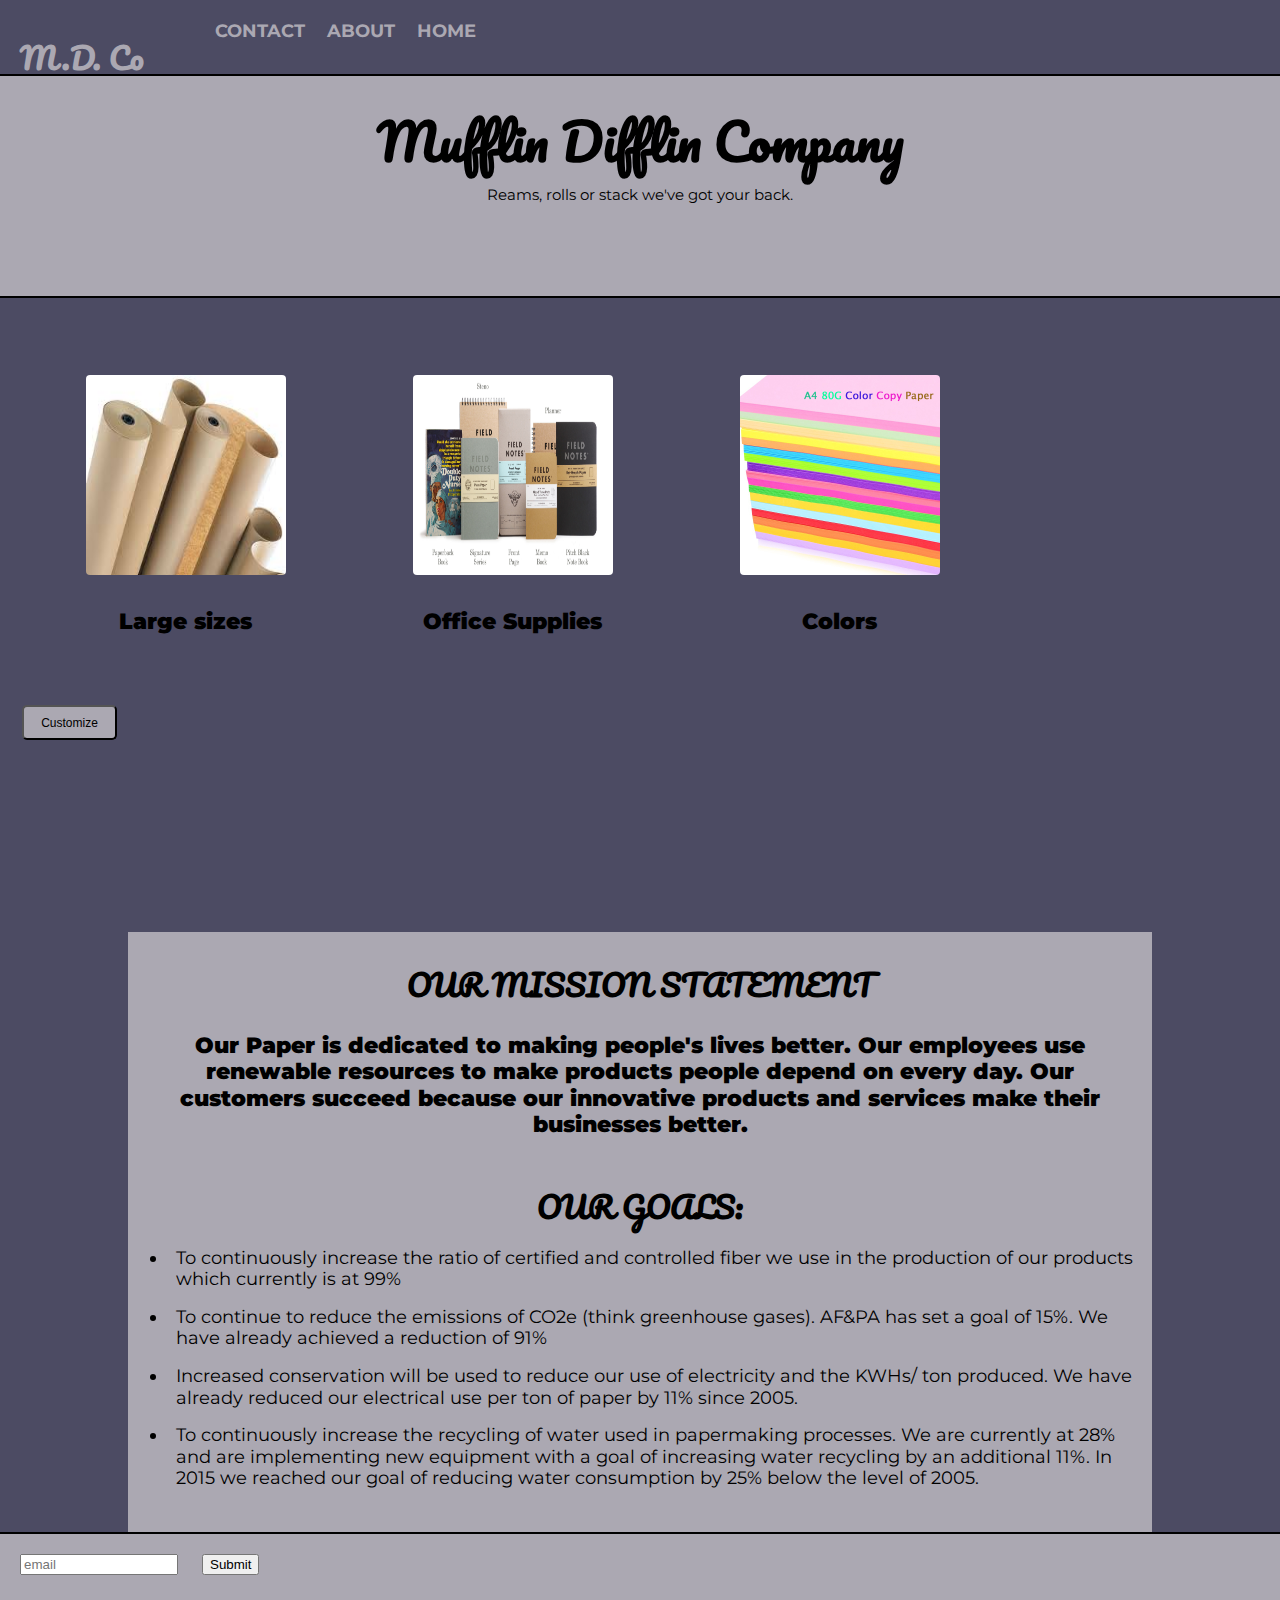
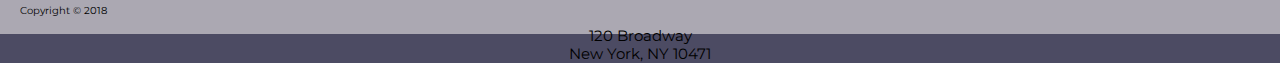
==== index.html @ c6d0561c "made first image change, working on all images to change onclick" ====
<!DOCTYPE html>
<html lang="en">
<head>
    <meta charset="UTF-8">
    <meta name="viewport" content="width=device-width, initial-scale=1.0">
    <meta name="description" content="paper products for every kind of use">
    <meta http-equiv="X-UA-Compatible" content="ie=edge">
    <title>Munder Difflin</title>
    <link href="https://fonts.googleapis.com/css?family=Montserrat" rel="stylesheet">
    <link href="https://fonts.googleapis.com/css?family=Kanit|Montserrat" rel="stylesheet">
    <link href="https://fonts.googleapis.com/css?family=Do+Hyeon|Pacifico" rel="stylesheet">
    <link rel="stylesheet" href="https://use.fontawesome.com/releases/v5.2.0/css/all.css" integrity="sha384-hWVjflwFxL6sNzntih27bfxkr27PmbbK/iSvJ+a4+0owXq79v+lsFkW54bOGbiDQ" crossorigin="anonymous">
    <link rel="stylesheet" href="./css/main.css"/>
    
</head>
<body>
    <header>
        <nav>
            <h1 id="logo">M.D. Co</h1>
        </nav>
        <div class="go">   
            <a class="home" href="#logo">Home</a>
            <a href="#about">About</a>
            <a href="contact.html">Contact</a>     
        </div>    
    </header>
    <main>
    <section id="main">
        <h2>Mufflin Difflin Company</h2>
        <p id="title">Reams, rolls or stack we've got your back.</p>
    </section>

    <section class="all" id="boxes">
        <div class="box">
            <img id="flip1" onclick="change()" src="./images/off-roll-paper.jpeg" alt="reams of paper"> 
            <h4>Large sizes</h4>
            <p class="price" >$10.99</p>
        </div>
        <div class="box">
            <img id="flip2" onclick="change()" src="./images/off-sch-notepads.jpg" alt="bunch of notepads">
            <h4>Office Supplies</h4>
            <p class="price">$9.99</p>
        </div>
        <div class="box">
            <img class="flip3" onclick="displayPrice()" src="./images/color-copy.jpg" alt="stack of colored printer paper">
            <h4>Colors</h4>
            <p class="price">$9.99</p>
        </div>
        <div id="center">
            <button id="custom">Customize</button>
            </div>
       
    </section>

    <section class="all" id="about">
        <div>
           <h3>OUR MISSION STATEMENT</h3>
            <h4>Our Paper is dedicated to making people's lives better. Our employees use renewable resources to make products people depend on every day. Our customers succeed because our innovative products and services make their businesses better.</h4>
            <h3><b>OUR GOALS:</b></h3>
            <ul id="statement">
                <!-- taken from the following page https://www.seamanpaper.com/goals.html -->
                <li>To continuously increase the ratio of certified and controlled fiber we use in the production of our products which currently is at 99%</li>
                <li>To continue to reduce the emissions of CO2e (think greenhouse gases). AF&PA has set a goal of 15%. We have already achieved a reduction of 91%</li>
                <li>Increased conservation will be used to reduce our use of electricity and the KWHs/ ton produced. We have already reduced our electrical use per ton of paper by 11% since 2005.</li>
                <li>To continuously increase the recycling of water used in papermaking processes. We are currently at 28% and are implementing new equipment with a goal of increasing water recycling by an additional 11%. In 2015 we reached our goal of reducing water consumption by 25% below the level of 2005.</li>

            </ul>
        </div>
    </section>
    
    </main>

    <footer>
        <form>
            <input id="email" type="email" placeholder="email">
            <button class="btn">Submit</button>
        </form>
        <p id="footer">Copyright &copy; 2018 </p>
        <p id="address">120 Broadway<br>New York, NY 10471</p>
    </footer>

    



    <script src="main.js"></script>
</body>
</html>
---- css/main.css ----
body {
    font-family: 'Montserrat', sans-serif;
    font-size: 15px;
    line-height: 1.2;
    padding: 0;
    margin: 0;
    background-color: #4C4B63; 
    /* overflow: hidden;  */
}

.all {
    width: 80%;
    margin: auto;
    height: 600px;
    overflow: hidden;
}
.all:nth-child(odd){
    background-color: #ABA8B2;
}
.all:nth-child(even){
    background-color: #4C4B63;
}

/* header styling */
header {
    margin: 0;
    color: #4C4B63;
    height: 60px;
    min-height: 60px;
    padding-top: 10px;
    display: inline-flex;
}

nav {
    margin: 0;
    display: inline-flex;
    font-family: 'Kanit', sans-serif;
    display: inline-block;
}

header #logo  {
    color: #ABA8B2;
    float: left;  
    font-weight: bolder;
    padding: 10px 60px 10px 20px;
    width: 80%;
    font-family: 'Pacifico', cursive;
}

.go {
    overflow: hidden;
  
}

.go a {
    text-decoration: none;
    text-transform: uppercase;
    padding: 10px;
    border: #4C4B63 1px solid;
    float: right;
    color: #ABA8B2;
    font-weight: bold;
    font-size: 18px;
}

.go a.active {
    background-color: #4C4B63;
    color: white;
}

.go a:hover {
    text-align: center;
    color: purple;
    font-weight: bold;
}

/* sections styling */
#main {
    height: 220px;
    text-align: center;
    background-color: #ABA8B2;
    border-bottom: 2px solid black;
    border-top: 2px solid black;
}
h2 {
    font-size: 50px;
}

h2, h3{
    font-family: 'Pacifico', cursive;
    font-weight: 900;
    padding-top: 20px;
    margin: 15px;
    text-align: center;
}
h3 {
    font-size: 30px;
}

h4 {
    font-size: 22px;
    font-weight: 900;
    padding: 15px 20px 15px 20px;
    margin: 15px;
    text-align: center;
}
p {
    font-size: 15px;
}
#statement li {
    font-size: 18px;
    padding: 8px;
    margin: 0;
}

img {
    height: 200px;
    width: 200px;
    border-radius: 4px;
    /* border: 1px solid #4C4B63; */
}

#boxes {
    margin: 20px 20px 10px 20px;
    border: 2px solid #4C4B63;
}

#boxes .box {
    float: left;
    width: 30%;
    padding: 55px 10px 20px 10px;
    text-align: center;
}

.flip {
    font-size: 18px;
    padding: 10px;
    text-align: center;
    color: black;
    background-color: #ABA8B2;
    border: 1px solid black;
    margin: auto;
}

.price {
    display: none;
}

#custom {
    margin: 20px 0 5px 0;
    height: 35px;
    width: 95px;
    padding: 8px;
    background-color: #ABA8B2;
    border-radius: 5px;
    font-size: 12px;
    position: relative;
    animation-name: moveCustom;
    animation-delay: 2s;
    animation-duration: 4s;
}

@keyframes moveCustom {
    0% {background-color: #4C4B63; left: 0px;}
    100% {background-color: rgb(189, 174, 42); left: 550px;}
}

.hide {
    visibility: hidden;
    height: 200px;
    width: 200px;
    border-radius: 4px;
}

/* footer styling */
footer {
    margin: 0;
    background-color: #ABA8B2;
    border-top: 2px solid black;
    height: 100px;
}

#footer{    
    font-size: 10px;
    padding-left: 20px; 
}

.btn #email {
    height: 30px;
    margin: 20px;
    padding: 5px;
    background-color: #ABA8B2;
    float: left;
}

#email {
    width: 150px;
    margin: 20px;
    
}

#address {
    margin: 0;
    text-align: center;
}
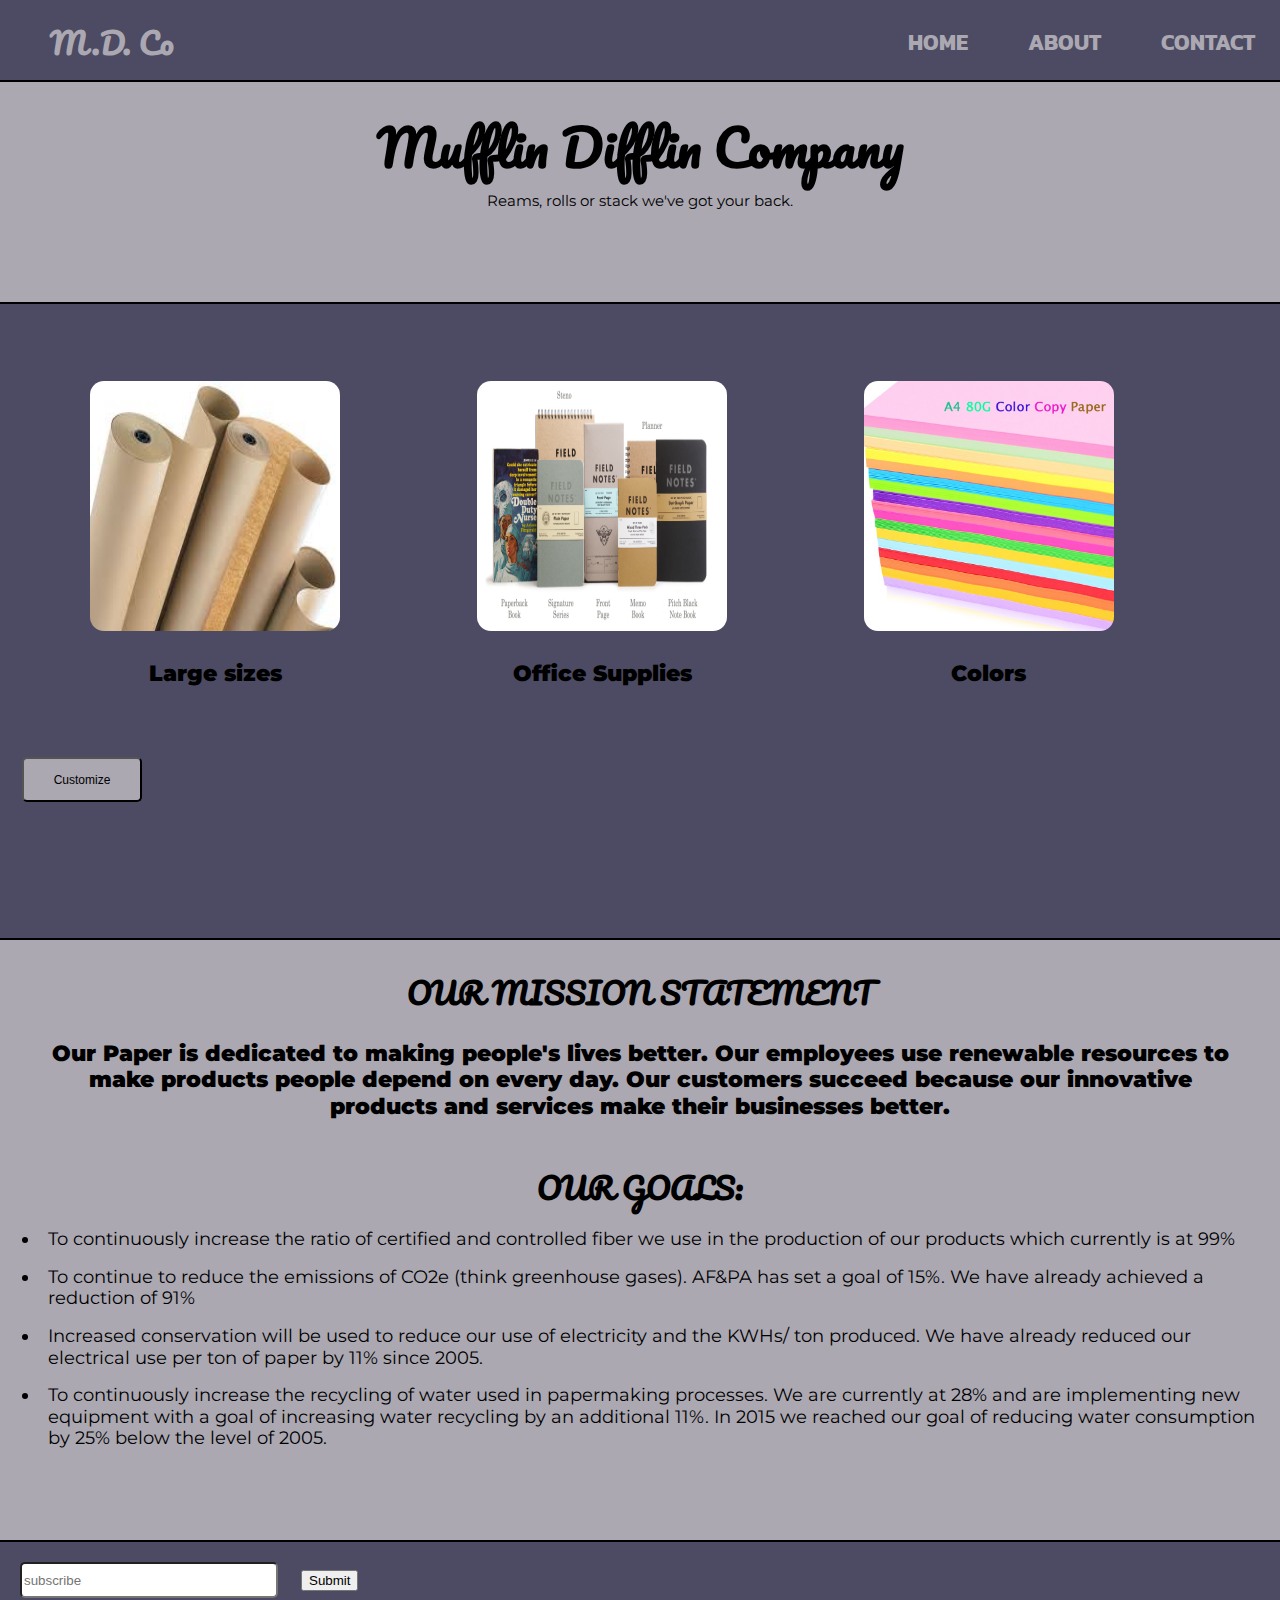
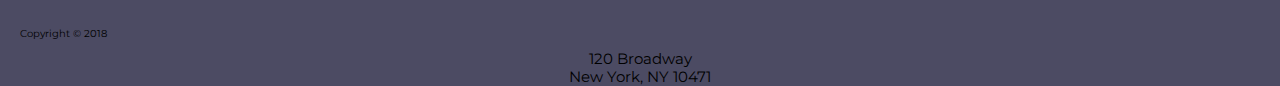
==== commit 78108d59: "fixed button color and nav bar layout" ====
--- a/index.html
+++ b/index.html
@@ -14,16 +14,14 @@
     
 </head>
 <body>
-    <header>
-        <nav>
-            <h1 id="logo">M.D. Co</h1>
-        </nav>
+    <nav id="navbar">
+        <h1 id="logo">M.D. Co</h1>
         <div class="go">   
             <a class="home" href="#logo">Home</a>
             <a href="#about">About</a>
             <a href="contact.html">Contact</a>     
         </div>    
-    </header>
+    </nav>
     <main>
     <section id="main">
         <h2>Mufflin Difflin Company</h2>
@@ -32,17 +30,17 @@
 
     <section class="all" id="boxes">
         <div class="box">
-            <img id="flip1" onclick="change()" src="./images/off-roll-paper.jpeg" alt="reams of paper"> 
+            <img id="flip1" onclick="clearInterval(timer)" src="./images/large1.jpg" alt="reams of paper"> 
             <h4>Large sizes</h4>
             <p class="price" >$10.99</p>
         </div>
         <div class="box">
-            <img id="flip2" onclick="change()" src="./images/off-sch-notepads.jpg" alt="bunch of notepads">
+            <img id="flip2" onclick="clearInterval(timer2)" src="./images/office1.jpg" alt="bunch of notepads">
             <h4>Office Supplies</h4>
             <p class="price">$9.99</p>
         </div>
         <div class="box">
-            <img class="flip3" onclick="displayPrice()" src="./images/color-copy.jpg" alt="stack of colored printer paper">
+            <img id="flip3" onclick="clearInterval(timer3)" src="./images/color1.jpg" alt="stack of colored printer paper">
             <h4>Colors</h4>
             <p class="price">$9.99</p>
         </div>
@@ -72,10 +70,10 @@
 
     <footer>
         <form>
-            <input id="email" type="email" placeholder="email">
+            <input id="email" type="email" placeholder="subscribe">
             <button class="btn">Submit</button>
         </form>
-        <p id="footer">Copyright &copy; 2018 </p>
+        <p id="copyright">Copyright &copy; 2018 </p>
         <p id="address">120 Broadway<br>New York, NY 10471</p>
     </footer>
 
--- a/css/main.css
+++ b/css/main.css
@@ -9,12 +9,12 @@
 }
 
 .all {
-    width: 80%;
     margin: auto;
     height: 600px;
     overflow: hidden;
 }
 .all:nth-child(odd){
+    border-top: black 2px solid;
     background-color: #ABA8B2;
 }
 .all:nth-child(even){
@@ -22,55 +22,49 @@
 }
 
 /* header styling */
-header {
-    margin: 0;
-    color: #4C4B63;
-    height: 60px;
-    min-height: 60px;
-    padding-top: 10px;
-    display: inline-flex;
-}
-
-nav {
-    margin: 0;
-    display: inline-flex;
+
+#navbar #logo .go {
+    position: fixed;
+    top: 0;
+    width: 100%;
+}
+#navbar {
     font-family: 'Kanit', sans-serif;
-    display: inline-block;
-}
-
-header #logo  {
+}
+
+#navbar #logo  {
     color: #ABA8B2;
     float: left;  
+    margin: 0 0 0 30px;
     font-weight: bolder;
-    padding: 10px 60px 10px 20px;
-    width: 80%;
+    padding: 25px 60px 40px 20px;
+    width: 60%;
     font-family: 'Pacifico', cursive;
 }
 
-.go {
+#navbar .go {
     overflow: hidden;
-  
-}
-
-.go a {
+    display: flex;
+    height: 80px;
+
+}
+
+#navbar .go a {
     text-decoration: none;
     text-transform: uppercase;
-    padding: 10px;
-    border: #4C4B63 1px solid;
+    padding: 30px;
+    display: block;
+    text-align: center;
     float: right;
     color: #ABA8B2;
     font-weight: bold;
-    font-size: 18px;
-}
-
-.go a.active {
-    background-color: #4C4B63;
-    color: white;
-}
-
-.go a:hover {
-    text-align: center;
-    color: purple;
+    font-size: 22px;
+}
+
+
+#navbar .go a:hover {
+    text-align: center;
+    color: rgb(150, 80, 150);
     font-weight: bold;
 }
 
@@ -114,9 +108,12 @@
 }
 
 img {
-    height: 200px;
-    width: 200px;
-    border-radius: 4px;
+    height: 250px;
+    width: 250px;
+    border-radius: 14px;
+    display: block;
+    margin-left: auto;
+    margin-right: auto;
     /* border: 1px solid #4C4B63; */
 }
 
@@ -128,7 +125,7 @@
 #boxes .box {
     float: left;
     width: 30%;
-    padding: 55px 10px 20px 10px;
+    padding: 55px 8px 20px 8px;
     text-align: center;
 }
 
@@ -148,8 +145,8 @@
 
 #custom {
     margin: 20px 0 5px 0;
-    height: 35px;
-    width: 95px;
+    height: 45px;
+    width: 120px;
     padding: 8px;
     background-color: #ABA8B2;
     border-radius: 5px;
@@ -162,7 +159,7 @@
 
 @keyframes moveCustom {
     0% {background-color: #4C4B63; left: 0px;}
-    100% {background-color: rgb(189, 174, 42); left: 550px;}
+    100% {background-color: rgb(150, 80, 150); left: 550px;}
 }
 
 .hide {
@@ -175,28 +172,29 @@
 /* footer styling */
 footer {
     margin: 0;
-    background-color: #ABA8B2;
+    background-color: #4C4B63;
     border-top: 2px solid black;
     height: 100px;
-}
-
-#footer{    
+    font-size: 12px;
+}
+
+#copyright{    
     font-size: 10px;
     padding-left: 20px; 
 }
 
 .btn #email {
+
+    padding: 5px;
+    background-color: #ABA8B2;
+    float: left;
+}
+
+#email {
+    width: 250px;
     height: 30px;
     margin: 20px;
-    padding: 5px;
-    background-color: #ABA8B2;
-    float: left;
-}
-
-#email {
-    width: 150px;
-    margin: 20px;
-    
+    border-radius: 5px;
 }
 
 #address {
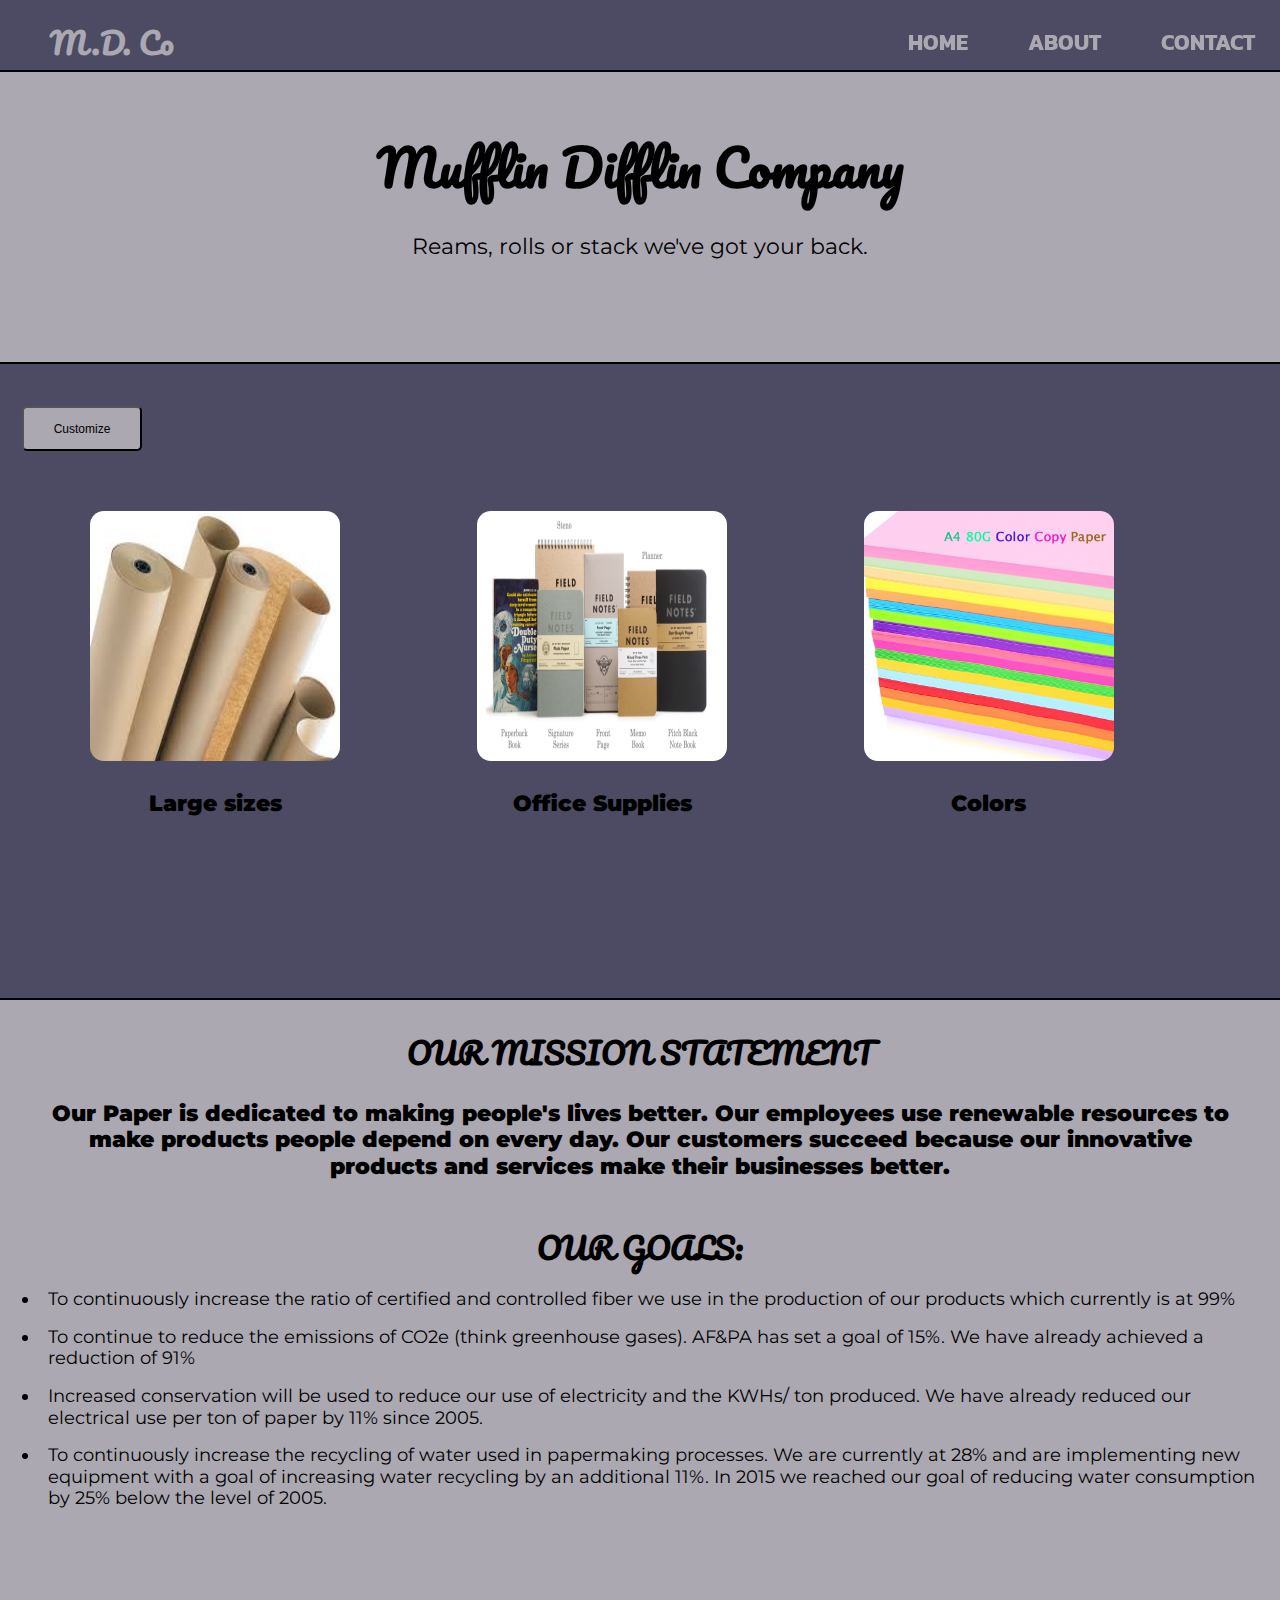
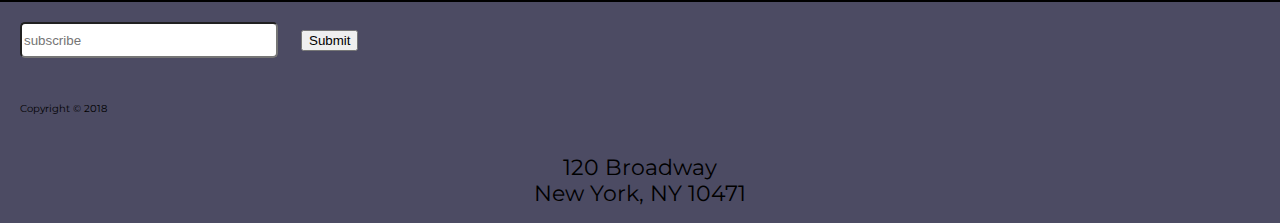
==== commit b2bfeb1c: "fixed navbar into fixed" ====
--- a/index.html
+++ b/index.html
@@ -14,68 +14,65 @@
     
 </head>
 <body>
-    <nav id="navbar">
-        <h1 id="logo">M.D. Co</h1>
-        <div class="go">   
-            <a class="home" href="#logo">Home</a>
-            <a href="#about">About</a>
-            <a href="contact.html">Contact</a>     
-        </div>    
-    </nav>
-    <main>
-    <section id="main">
-        <h2>Mufflin Difflin Company</h2>
-        <p id="title">Reams, rolls or stack we've got your back.</p>
-    </section>
+<nav id="navbar">
+    <h1 id="logo">M.D. Co</h1>
+    <div class="go">   
+        <a class="home" href="#navbar">Home</a>
+        <a href="#about">About</a>
+        <a href="#email">Contact</a>     
+    </div>    
+</nav>
+<main>
+<section id="main">
+    <h2>Mufflin Difflin Company</h2>
+    <p id="title">Reams, rolls or stack we've got your back.</p>
+</section>
 
-    <section class="all" id="boxes">
-        <div class="box">
-            <img id="flip1" onclick="clearInterval(timer)" src="./images/large1.jpg" alt="reams of paper"> 
-            <h4>Large sizes</h4>
-            <p class="price" >$10.99</p>
-        </div>
-        <div class="box">
-            <img id="flip2" onclick="clearInterval(timer2)" src="./images/office1.jpg" alt="bunch of notepads">
-            <h4>Office Supplies</h4>
-            <p class="price">$9.99</p>
-        </div>
-        <div class="box">
-            <img id="flip3" onclick="clearInterval(timer3)" src="./images/color1.jpg" alt="stack of colored printer paper">
-            <h4>Colors</h4>
-            <p class="price">$9.99</p>
-        </div>
-        <div id="center">
-            <button id="custom">Customize</button>
-            </div>
-       
-    </section>
+<section class="all" id="boxes">
+    <div id="center">
+        <button id="custom">Customize</button>
+    </div>
+    <div class="box">
+        <img id="flip1" onclick="clearInterval(timer)" src="./images/large1.jpg" alt="reams of paper"> 
+        <h4>Large sizes</h4>
+    </div>
+    <div class="box">
+        <img id="flip2" onclick="clearInterval(timer2)" src="./images/office1.jpg" alt="bunch of notepads">
+        <h4>Office Supplies</h4>
+    </div>
+    <div class="box">
+        <img id="flip3" onclick="clearInterval(timer3)" src="./images/color1.jpg" alt="stack of colored printer paper">
+        <h4>Colors</h4>
+    </div>
+    
+</section>
 
-    <section class="all" id="about">
-        <div>
-           <h3>OUR MISSION STATEMENT</h3>
-            <h4>Our Paper is dedicated to making people's lives better. Our employees use renewable resources to make products people depend on every day. Our customers succeed because our innovative products and services make their businesses better.</h4>
-            <h3><b>OUR GOALS:</b></h3>
-            <ul id="statement">
-                <!-- taken from the following page https://www.seamanpaper.com/goals.html -->
-                <li>To continuously increase the ratio of certified and controlled fiber we use in the production of our products which currently is at 99%</li>
-                <li>To continue to reduce the emissions of CO2e (think greenhouse gases). AF&PA has set a goal of 15%. We have already achieved a reduction of 91%</li>
-                <li>Increased conservation will be used to reduce our use of electricity and the KWHs/ ton produced. We have already reduced our electrical use per ton of paper by 11% since 2005.</li>
-                <li>To continuously increase the recycling of water used in papermaking processes. We are currently at 28% and are implementing new equipment with a goal of increasing water recycling by an additional 11%. In 2015 we reached our goal of reducing water consumption by 25% below the level of 2005.</li>
+<section class="all" id="about">
+    <div>
+        <h3>OUR MISSION STATEMENT</h3>
+        <h4>Our Paper is dedicated to making people's lives better. Our employees use renewable resources to make products people depend on every day. Our customers succeed because our innovative products and services make their businesses better.</h4>
+        <h3><b>OUR GOALS:</b></h3>
+        <ul id="statement">
+            <!-- taken from the following page https://www.seamanpaper.com/goals.html -->
+            <li>To continuously increase the ratio of certified and controlled fiber we use in the production of our products which currently is at 99%</li>
+            <li>To continue to reduce the emissions of CO2e (think greenhouse gases). AF&PA has set a goal of 15%. We have already achieved a reduction of 91%</li>
+            <li>Increased conservation will be used to reduce our use of electricity and the KWHs/ ton produced. We have already reduced our electrical use per ton of paper by 11% since 2005.</li>
+            <li>To continuously increase the recycling of water used in papermaking processes. We are currently at 28% and are implementing new equipment with a goal of increasing water recycling by an additional 11%. In 2015 we reached our goal of reducing water consumption by 25% below the level of 2005.</li>
 
-            </ul>
-        </div>
-    </section>
-    
-    </main>
+        </ul>
+    </div>
+</section>
 
-    <footer>
-        <form>
-            <input id="email" type="email" placeholder="subscribe">
-            <button class="btn">Submit</button>
-        </form>
-        <p id="copyright">Copyright &copy; 2018 </p>
-        <p id="address">120 Broadway<br>New York, NY 10471</p>
-    </footer>
+</main>
+
+<footer>
+    <form>
+        <input id="email" type="email" placeholder="subscribe">
+        <button class="btn">Submit</button>
+    </form>
+    <p id="copyright">Copyright &copy; 2018 </p>
+    <p id="address">120 Broadway<br>New York, NY 10471</p>
+</footer>
 
     
 
--- a/css/main.css
+++ b/css/main.css
@@ -23,13 +23,14 @@
 
 /* header styling */
 
-#navbar #logo .go {
+#navbar {
+    font-family: 'Kanit', sans-serif;
     position: fixed;
+    border-bottom: 2px solid black;
     top: 0;
     width: 100%;
-}
-#navbar {
-    font-family: 'Kanit', sans-serif;
+    height: 70px;
+    background-color: #4C4B63;
 }
 
 #navbar #logo  {
@@ -61,7 +62,6 @@
     font-size: 22px;
 }
 
-
 #navbar .go a:hover {
     text-align: center;
     color: rgb(150, 80, 150);
@@ -70,11 +70,12 @@
 
 /* sections styling */
 #main {
-    height: 220px;
+    height: 260px;
     text-align: center;
     background-color: #ABA8B2;
     border-bottom: 2px solid black;
     border-top: 2px solid black;
+    padding-top: 100px;
 }
 h2 {
     font-size: 50px;
@@ -99,7 +100,8 @@
     text-align: center;
 }
 p {
-    font-size: 15px;
+    font-size: 22px;
+    padding: 15px;
 }
 #statement li {
     font-size: 18px;
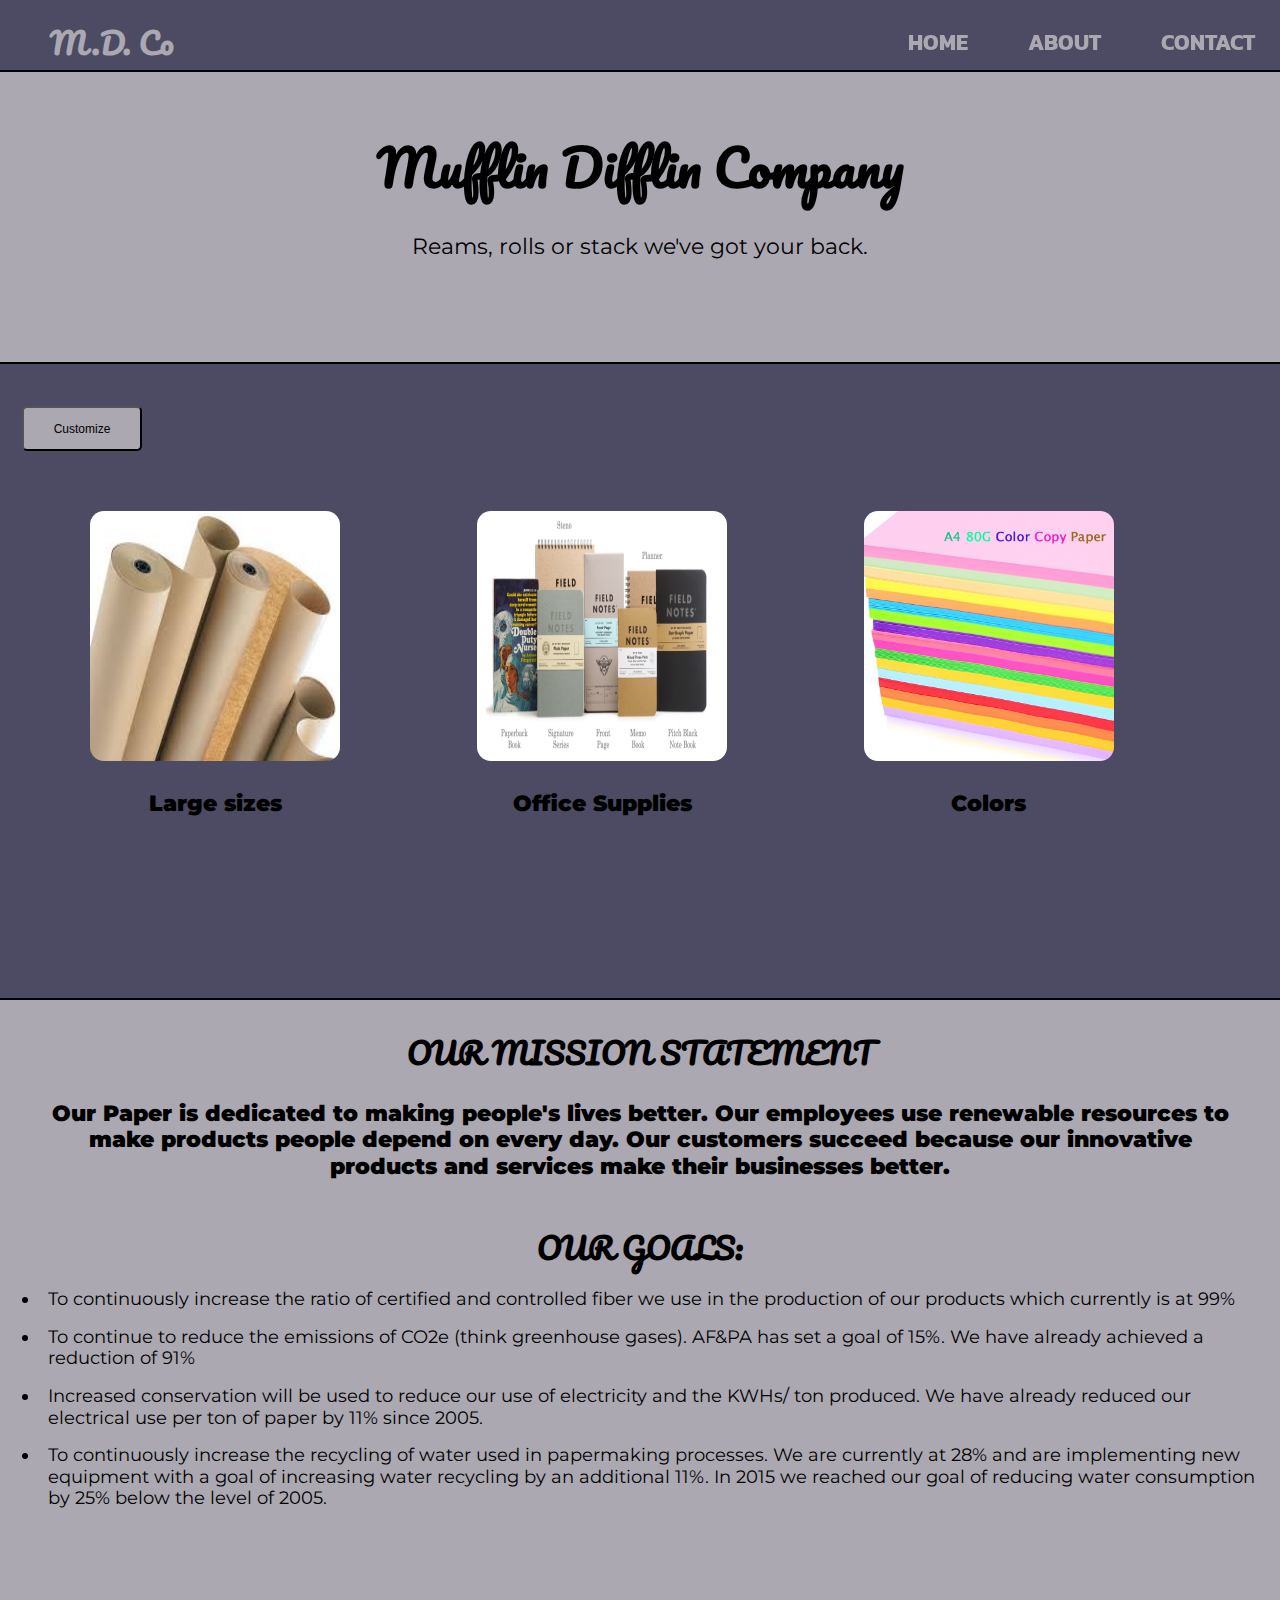
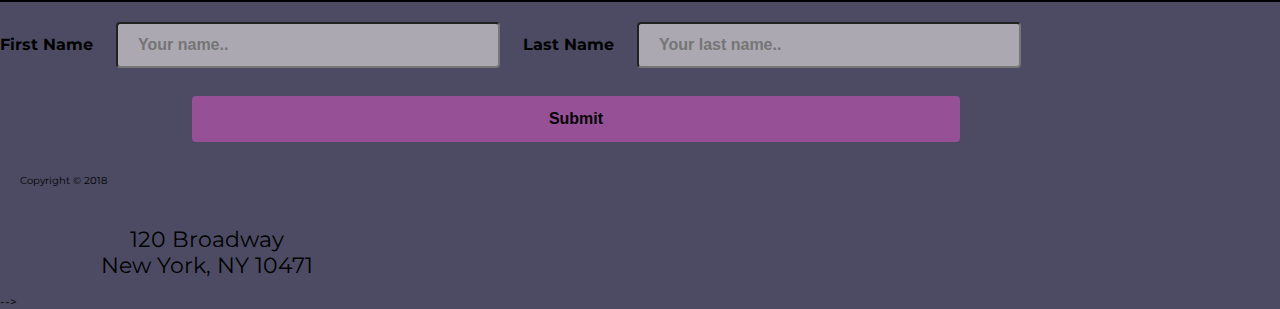
==== commit 1b24dca0: "fixed form, but needs alignment still" ====
--- a/index.html
+++ b/index.html
@@ -66,18 +66,20 @@
 </main>
 
 <footer>
-    <form>
-        <input id="email" type="email" placeholder="subscribe">
-        <button class="btn">Submit</button>
-    </form>
-    <p id="copyright">Copyright &copy; 2018 </p>
-    <p id="address">120 Broadway<br>New York, NY 10471</p>
+    <div>
+        <form action="/action_page.php">
+            <label for="fname">First Name</label>
+            <input type="text" id="fname" name="firstname" placeholder="Your name..">
+        
+            <label for="lname">Last Name</label>
+            <input type="text" id="lname" name="lastname" placeholder="Your last name..">
+            <input type="submit" value="Submit">
+        </form>        
+        <p id="copyright">Copyright &copy; 2018 </p>
+        <p id="address">120 Broadway<br>New York, NY 10471</p>
+    </div> -->
 </footer>
 
-    
-
-
-
-    <script src="main.js"></script>
+<script src="main.js"></script>
 </body>
 </html>--- a/css/main.css
+++ b/css/main.css
@@ -141,10 +141,6 @@
     margin: auto;
 }
 
-.price {
-    display: none;
-}
-
 #custom {
     margin: 20px 0 5px 0;
     height: 45px;
@@ -164,13 +160,6 @@
     100% {background-color: rgb(150, 80, 150); left: 550px;}
 }
 
-.hide {
-    visibility: hidden;
-    height: 200px;
-    width: 200px;
-    border-radius: 4px;
-}
-
 /* footer styling */
 footer {
     margin: 0;
@@ -180,26 +169,50 @@
     font-size: 12px;
 }
 
+#form {
+    padding: 20px;
+}
+
+label {
+    font-weight: bold;
+    font-size: 16px;
+}
+input[type=text], select {
+    width: 30%;
+    padding: 12px 20px;
+    margin: 20px 20px;
+    font-weight: bold;
+    font-size: 16px;
+    display: inline-block;
+    background-color: #ABA8B2;
+    border-radius: 4px;
+    box-sizing: border-box;
+}
+
+input[type=submit] {
+    width: 60%;
+    position: center;
+    font-weight: bold;
+    font-size: 16px;
+    background-color: rgb(150, 80, 150);
+    padding: 14px 20px;
+    margin: 8px;
+    margin-left: 15%;
+    border: none;
+    border-radius: 4px;
+    cursor: pointer;
+}
+
+
 #copyright{    
     font-size: 10px;
     padding-left: 20px; 
-}
-
-.btn #email {
-
-    padding: 5px;
-    background-color: #ABA8B2;
-    float: left;
-}
-
-#email {
-    width: 250px;
-    height: 30px;
-    margin: 20px;
-    border-radius: 5px;
+    width: 30%;
 }
 
 #address {
     margin: 0;
     text-align: center;
+    width: 30%;
+    float: center;
 }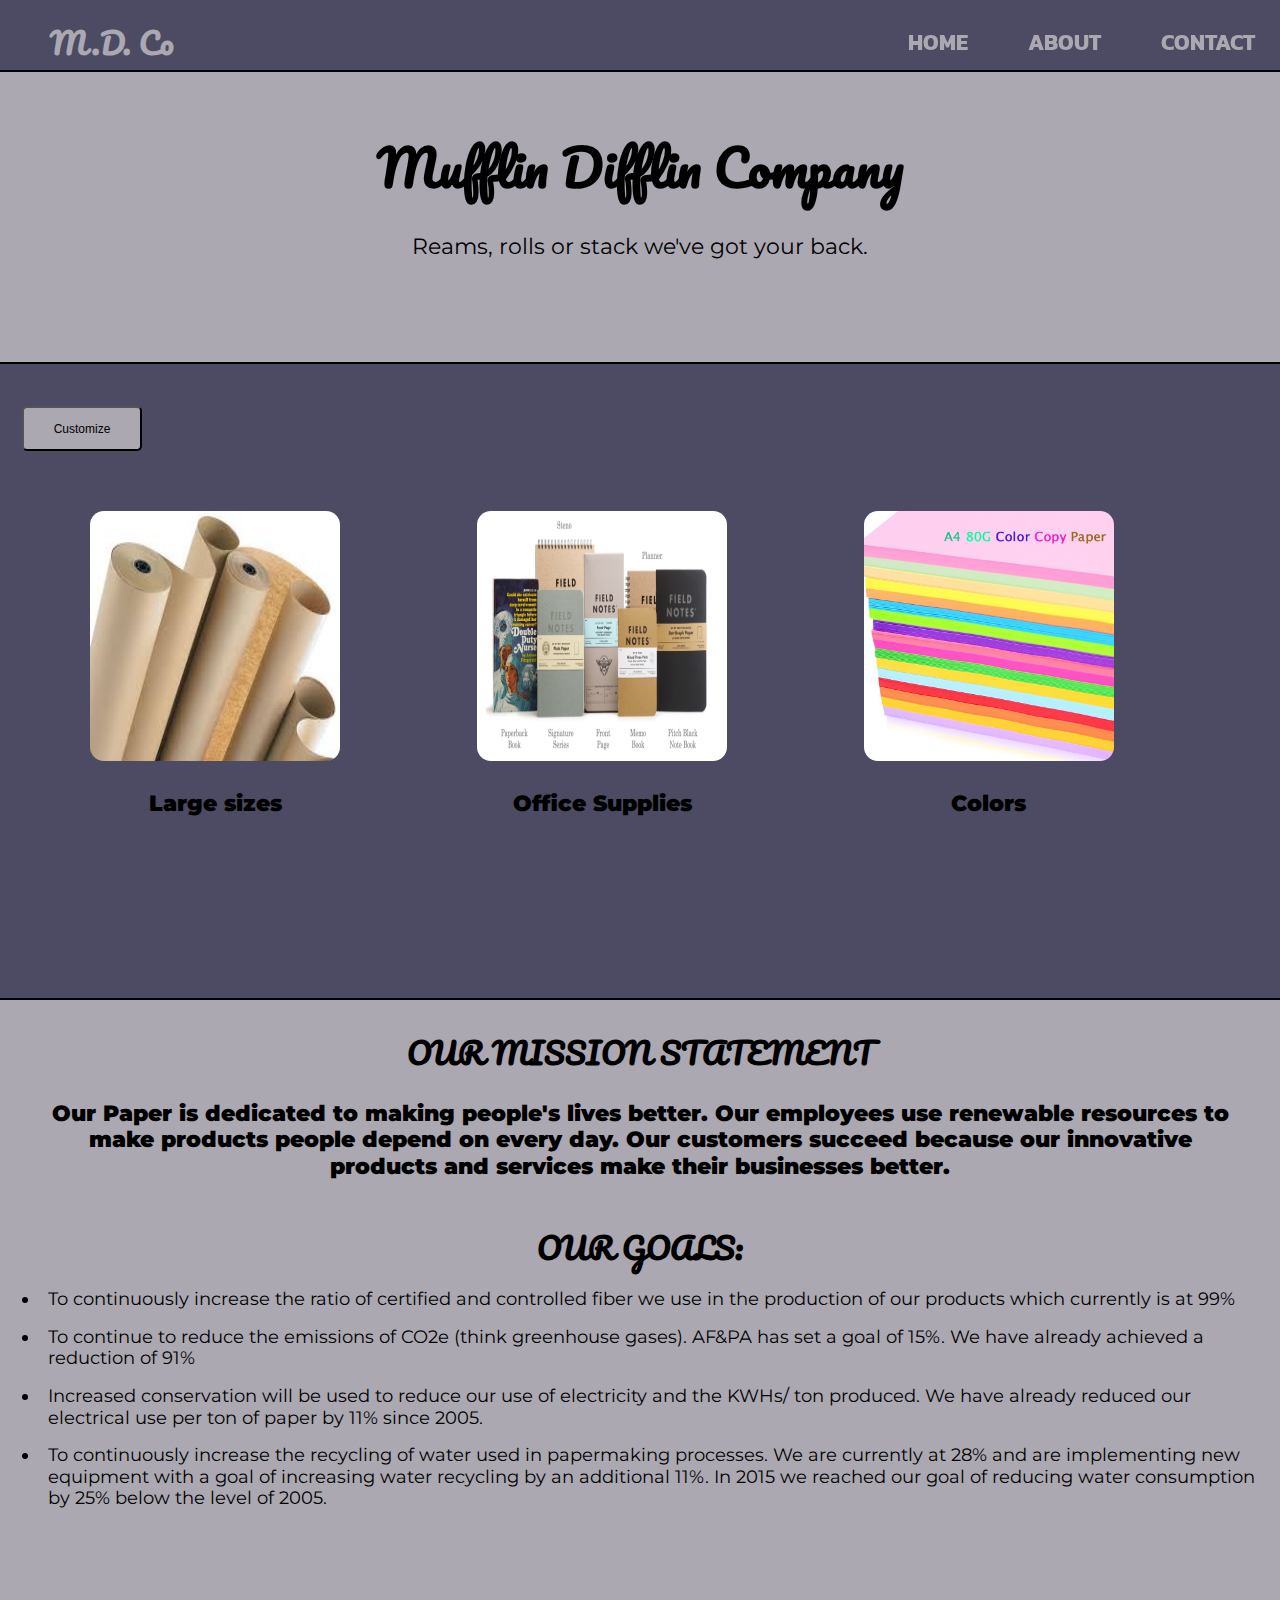
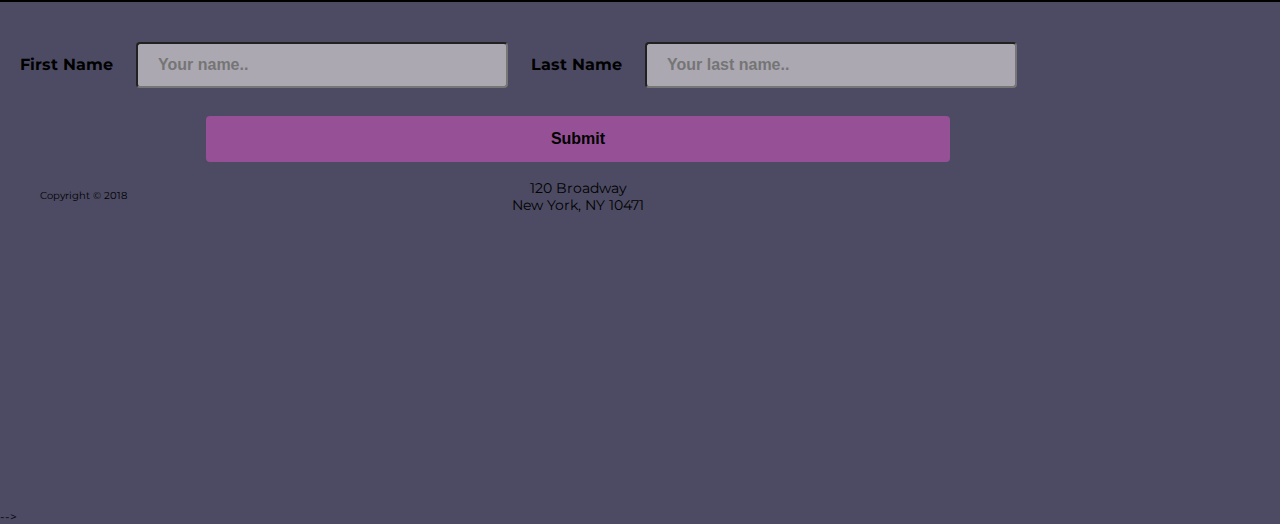
==== commit 9b1e3603: "fixed footer, nav links" ====
--- a/index.html
+++ b/index.html
@@ -17,9 +17,9 @@
 <nav id="navbar">
     <h1 id="logo">M.D. Co</h1>
     <div class="go">   
-        <a class="home" href="#navbar">Home</a>
+        <a class="home" href="#main">Home</a>
         <a href="#about">About</a>
-        <a href="#email">Contact</a>     
+        <a href="#form">Contact</a>     
     </div>    
 </nav>
 <main>
@@ -66,7 +66,7 @@
 </main>
 
 <footer>
-    <div>
+    <div id="form">
         <form action="/action_page.php">
             <label for="fname">First Name</label>
             <input type="text" id="fname" name="firstname" placeholder="Your name..">
@@ -74,9 +74,12 @@
             <label for="lname">Last Name</label>
             <input type="text" id="lname" name="lastname" placeholder="Your last name..">
             <input type="submit" value="Submit">
-        </form>        
-        <p id="copyright">Copyright &copy; 2018 </p>
-        <p id="address">120 Broadway<br>New York, NY 10471</p>
+        </form>
+        <div class="row">
+            <p class = "column" id="copyright">Copyright &copy; 2018 </p>
+            <p class = "column" id="address">120 Broadway<br>New York, NY 10471</p>
+        </div>        
+        
     </div> -->
 </footer>
 
--- a/css/main.css
+++ b/css/main.css
@@ -165,7 +165,7 @@
     margin: 0;
     background-color: #4C4B63;
     border-top: 2px solid black;
-    height: 100px;
+    height: 50px;
     font-size: 12px;
 }
 
@@ -202,17 +202,29 @@
     border-radius: 4px;
     cursor: pointer;
 }
-
-
+.column{
+    float: left;
+    width: 50%;
+    padding: 10px;
+    height: 300px;
+}
+.row::after{
+    content: "";
+    display: table;
+    clear: both;
+}
 #copyright{    
     font-size: 10px;
     padding-left: 20px; 
     width: 30%;
+    box-sizing: border-box;
 }
 
 #address {
     margin: 0;
+    font-size: 14px;
     text-align: center;
     width: 30%;
     float: center;
+    box-sizing: border-box;
 }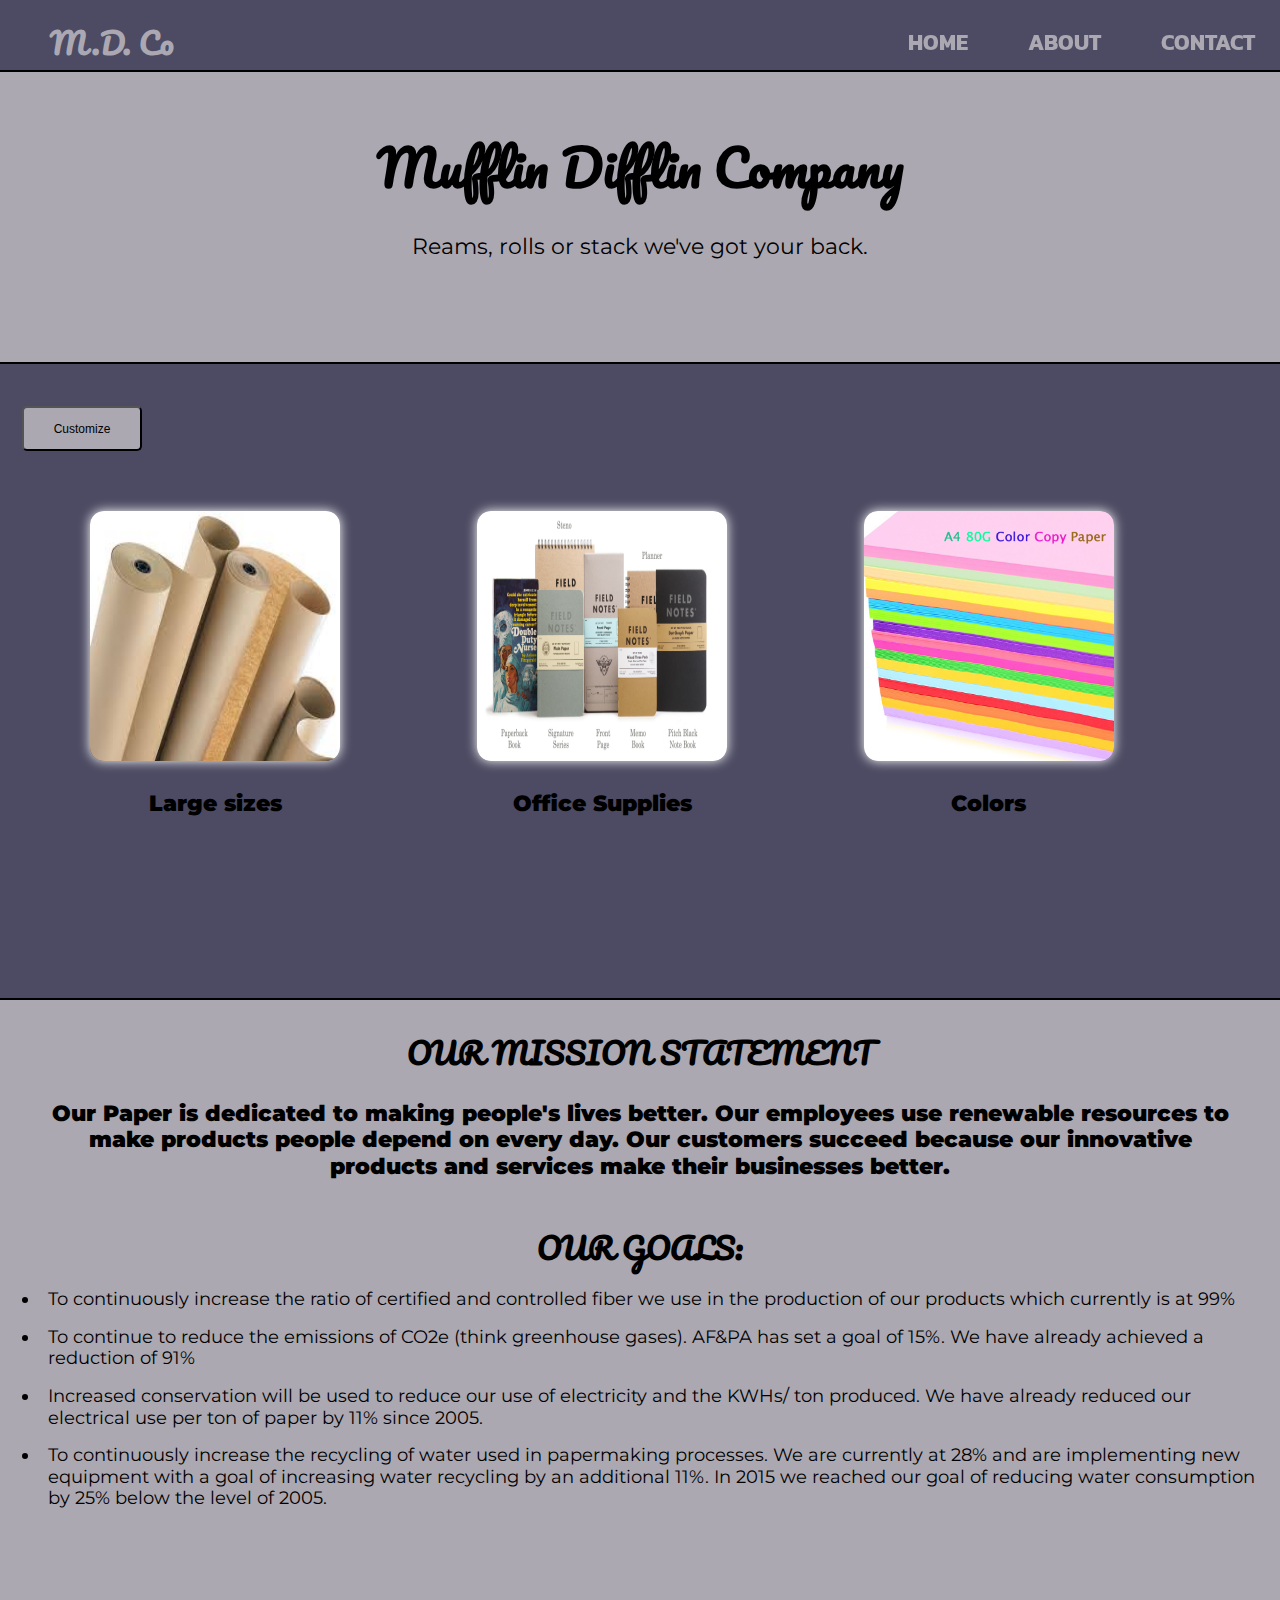
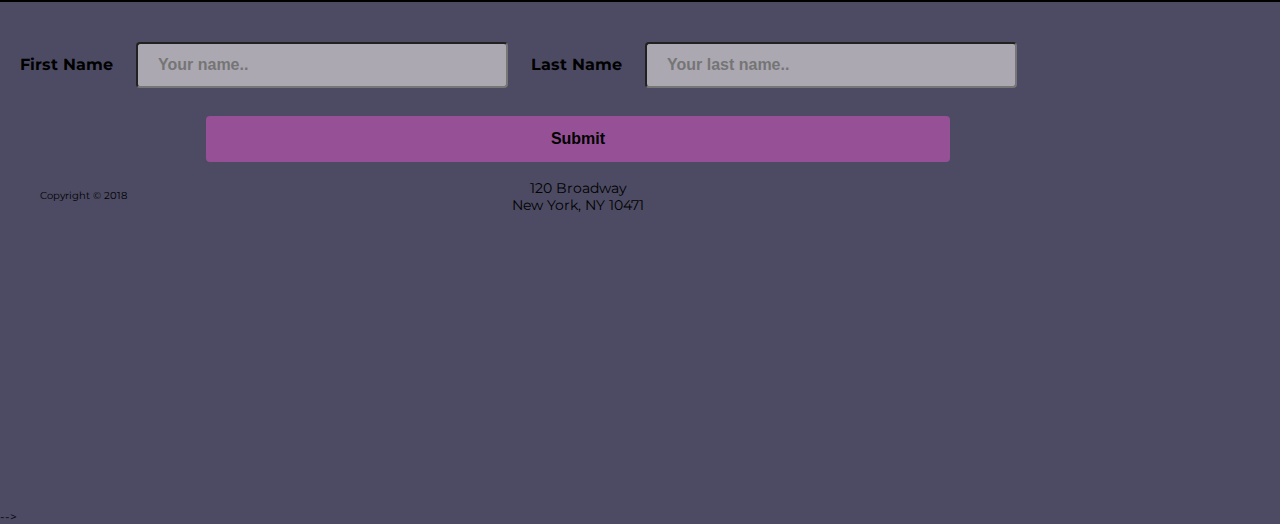
==== commit 9ea81d83: "created image enlargement" ====
--- a/index.html
+++ b/index.html
@@ -33,15 +33,15 @@
         <button id="custom">Customize</button>
     </div>
     <div class="box">
-        <img id="flip1" onclick="clearInterval(timer)" src="./images/large1.jpg" alt="reams of paper"> 
+        <img id="flip1" class="zoom" onclick="clearInterval(timer)" src="./images/large1.jpg" alt="reams of paper"> 
         <h4>Large sizes</h4>
     </div>
     <div class="box">
-        <img id="flip2" onclick="clearInterval(timer2)" src="./images/office1.jpg" alt="bunch of notepads">
+        <img id="flip2" class="zoom" onclick="clearInterval(timer2)" src="./images/office1.jpg" alt="bunch of notepads">
         <h4>Office Supplies</h4>
     </div>
     <div class="box">
-        <img id="flip3" onclick="clearInterval(timer3)" src="./images/color1.jpg" alt="stack of colored printer paper">
+        <img id="flip3" class="zoom" onclick="clearInterval(timer3)" src="./images/color1.jpg" alt="stack of colored printer paper">
         <h4>Colors</h4>
     </div>
     
--- a/css/main.css
+++ b/css/main.css
@@ -113,10 +113,19 @@
     height: 250px;
     width: 250px;
     border-radius: 14px;
+    box-shadow: 0px 0px 12px white;
     display: block;
     margin-left: auto;
     margin-right: auto;
     /* border: 1px solid #4C4B63; */
+}
+.zoom {
+    transition: transform .2s;
+    margin: 0 auto;
+}
+
+.zoom:hover {
+    transform: scale(1.5); 
 }
 
 #boxes {
